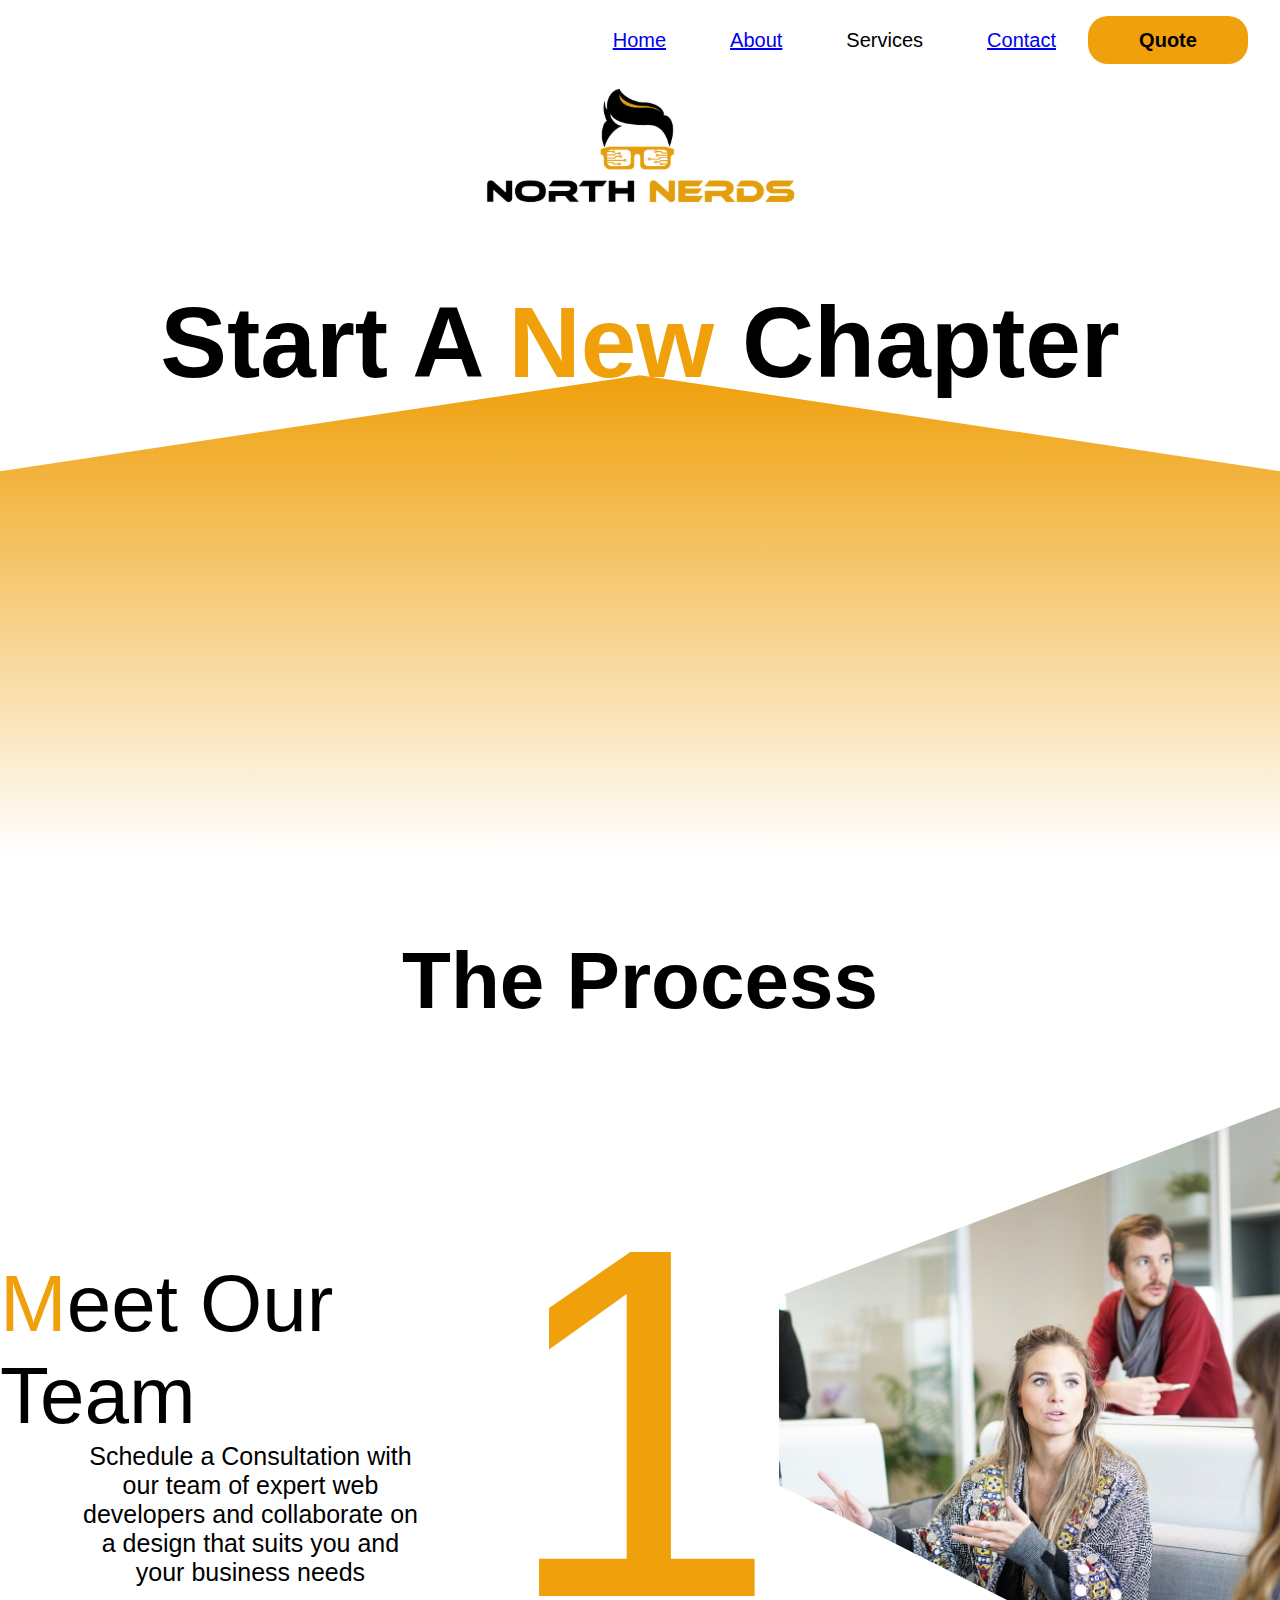
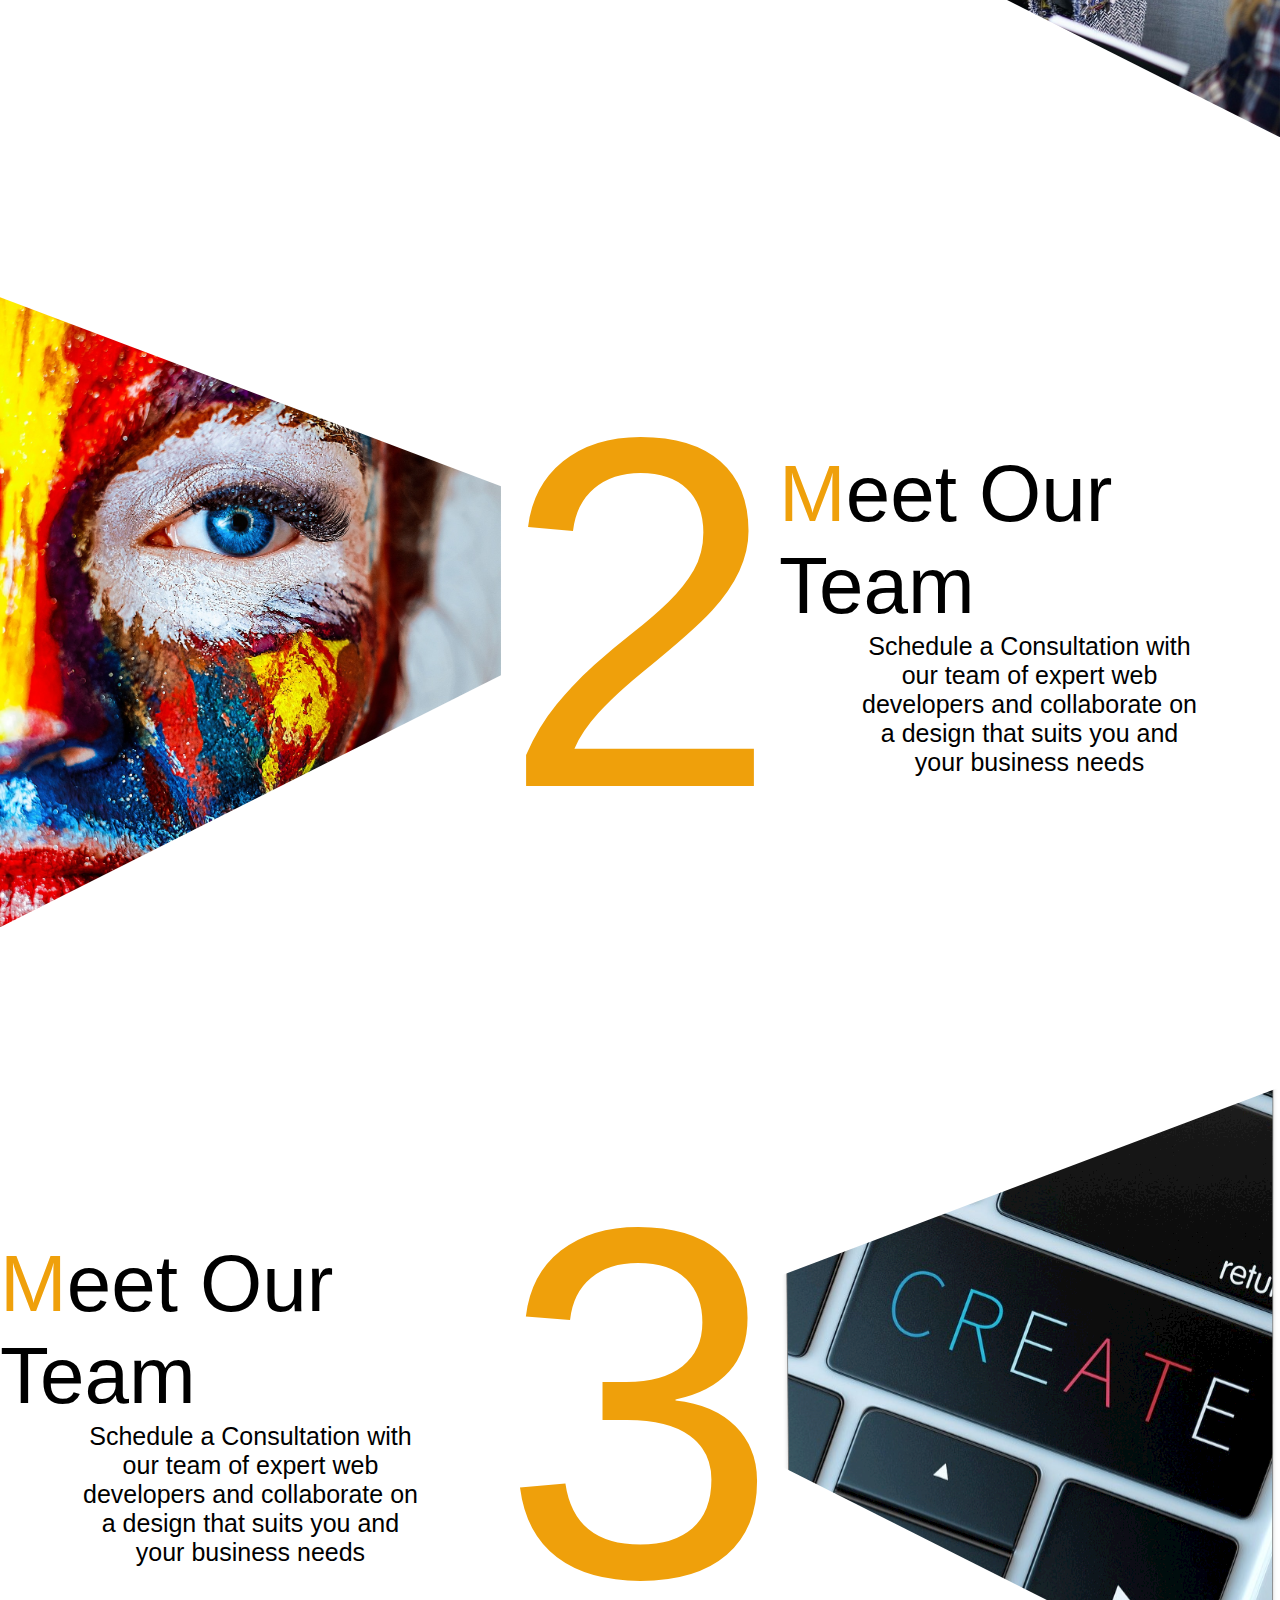
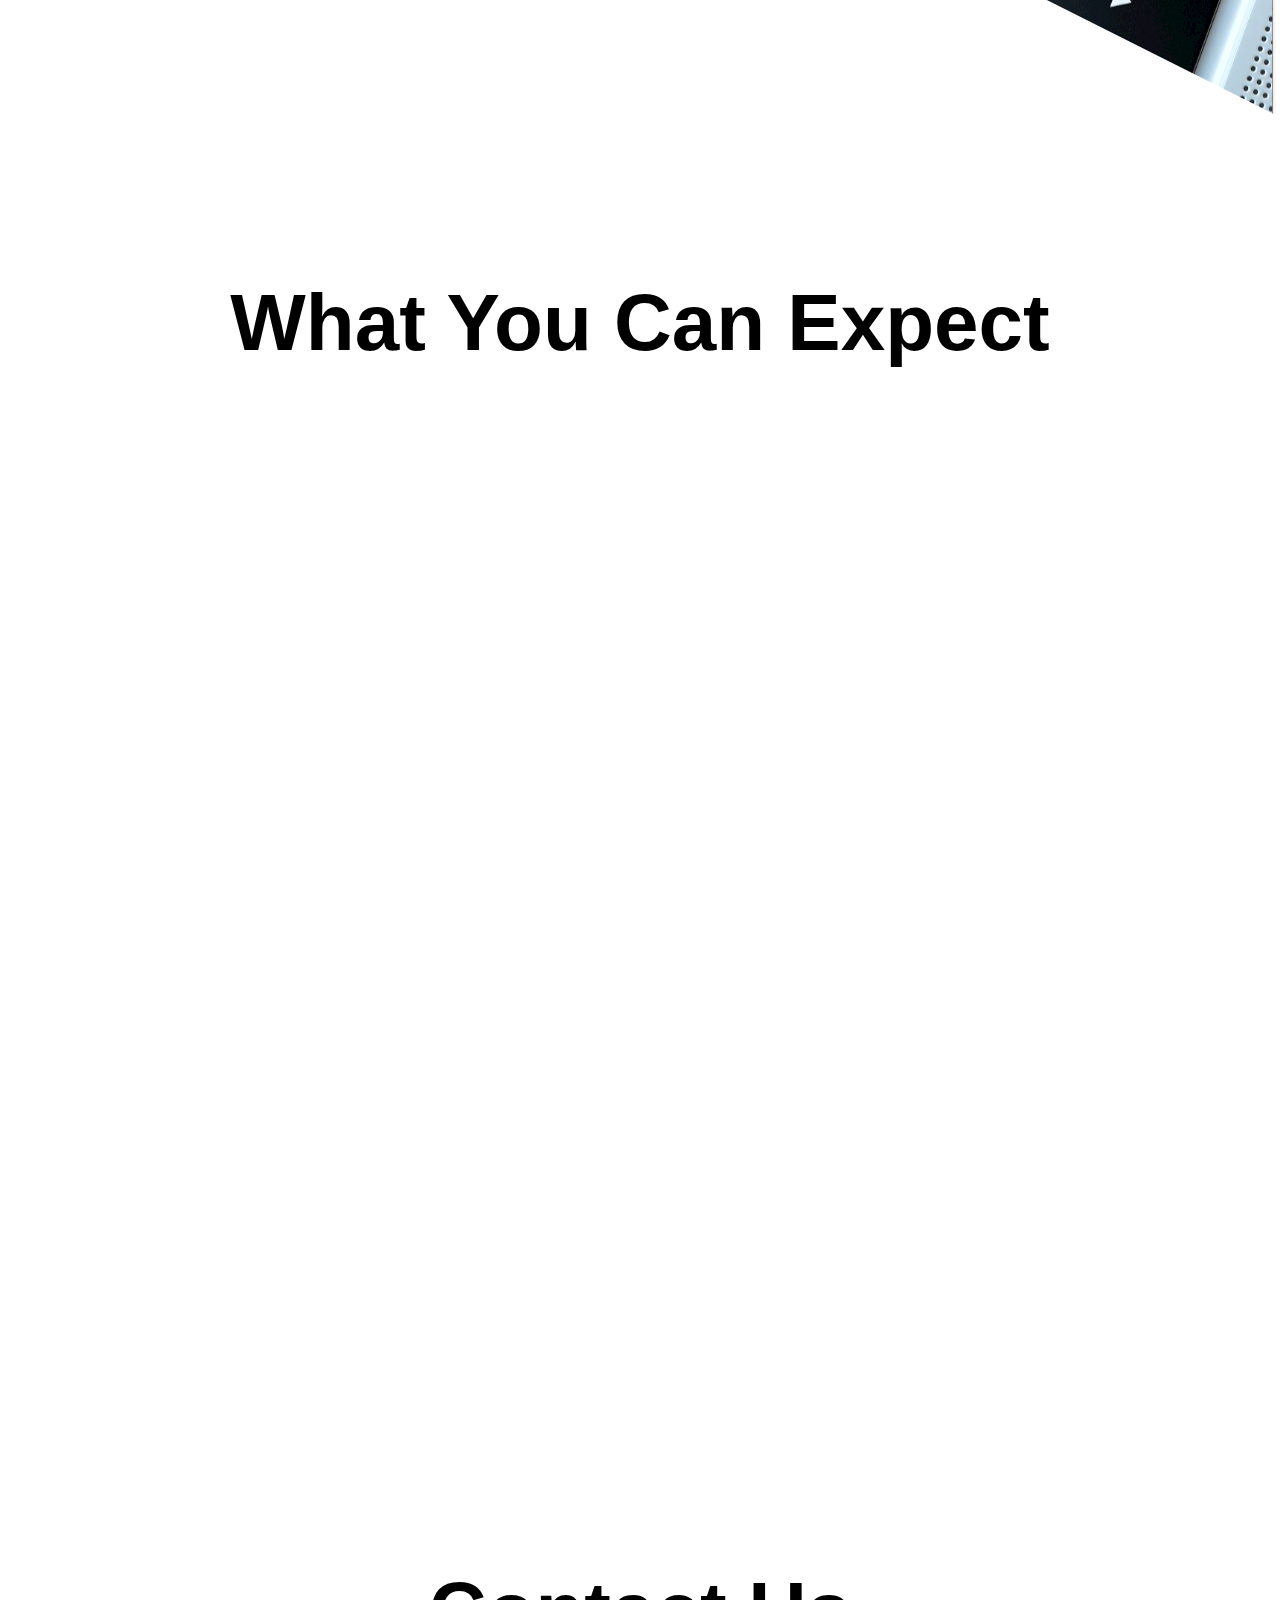
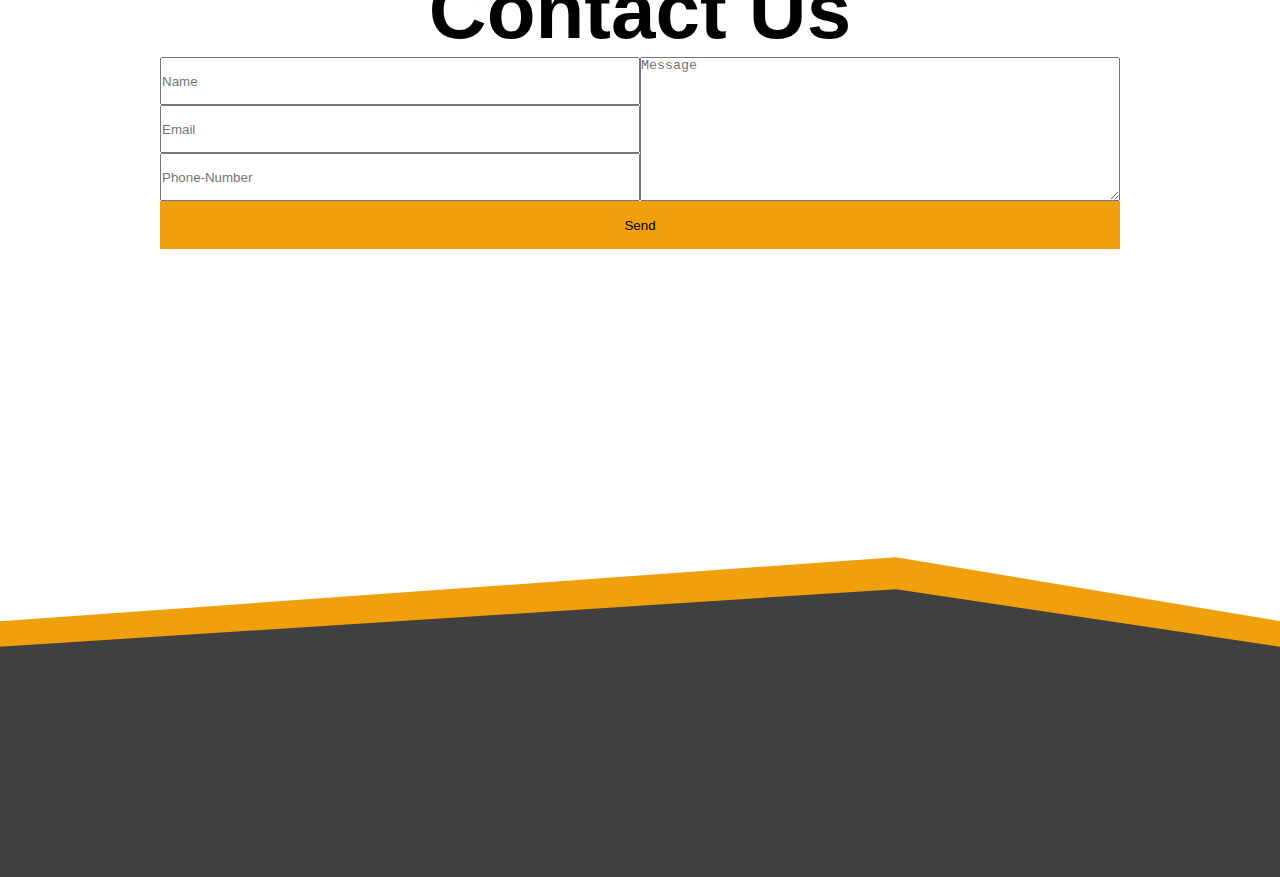
==== index.html @ bbc56eb9 "North Nerds Website Final Version" ====
<!DOCTYPE html>
<html lang="en">
<head>
    <meta charset="UTF-8">
    <meta name="viewport" content="width=device-width, initial-scale=1.0,minimum-scale=1.0">
    <title>North Nerds</title>
    <link rel="stylesheet" href="./css/main.css">
</head>
<body>

    <!-- Modal -->

    <div id="modal">
        <form class="contact-form">
            <div class="contact-container">
                <div class="contact-inputs">
                    <input type="text" placeholder="Name">
                    <input type="email" placeholder="Email">
                    <input type="number" placeholder="Phone-Number">
                </div>
                <textarea class="message-box" placeholder="Message"></textarea>
            </div>
            <button class="send-btn">Send</button>
        </form>
    </div>

    <!-- nav -->
    <nav id="nav">
        <img id="logoX" src="./resources/NorthNerds-Logo-X.svg">
        <ul class="nav-links">
            <a href="./index.html"><li class="nav-link">Home</li></a>
            <a href="/pages/about.html"><li class="nav-link">About</li></a>
            <li class="nav-link">Services</li>
            <a href="/pages/contact.html"><li class="nav-link">Contact</li></a>
            <button id="quote-button">Quote</button>
        </ul>
    </nav>

    
    <!-- Section 1 -->
    <section id="main-section">
        <img src="./resources/North_Nerds_Logo.svg" id="main-logo" alt="logo">
        <h1 id="motto">Start A <span class="orange">New</span> Chapter</h1>
        <div class="devices-bg"></div>
        
    </section>

    <!-- Section 2 -->

    <section id="section-two">
        <h1 class="subhead">The Process</h1>
        <!-- step 1 -->
        <div class="process">
            <div class="steps-info">
                <h1><span class="orange">M</span>eet Our Team</h1>
                <div class="steps-subinfo">
                    <p>Schedule a Consultation with our team of expert web developers and collaborate on a design that suits you and your business needs</p>
                </div>
            </div>
            <h1 class="number">1</h1>
            <div class="step-img-container" id="meet"></div>
        </div>
        <!-- step 2 -->
        <div class="process">
            <div class="step-img-container-reverse" id="design"></div>
            <h1 class="number">2</h1>
            <div class="steps-info">
                <h1><span class="orange">M</span>eet Our Team</h1>
                <div class="steps-subinfo">
                    <p>Schedule a Consultation with our team of expert web developers and collaborate on a design that suits you and your business needs</p>
                </div>
            </div>
        </div>
        <!-- step 3 -->
        <div class="process">
            <div class="steps-info">
                <h1><span class="orange">M</span>eet Our Team</h1>
                <div class="steps-subinfo">
                    <p>Schedule a Consultation with our team of expert web developers and collaborate on a design that suits you and your business needs</p>
                </div>
            </div>
            <h1 class="number">3</h1>
            <div class="step-img-container" id="create"></div>
        </div>
    </section>

    <!-- Section 3 -->

    <section id="section-three">
        <h1 class="subhead">What You Can Expect</h1>
    </section>

    <!-- Section 4 -->
    <section id="section-four">
        <h1 class="subhead">Contact Us</h1>
        <form class="contact-form">
            <div class="contact-container">
                <div class="contact-inputs">
                    <input type="text" placeholder="Name">
                    <input type="email" placeholder="Email">
                    <input type="number" placeholder="Phone-Number">
                </div>
                <textarea class="message-box" placeholder="Message"></textarea>
            </div>
            <button class="send-btn">Send</button>
        </form>
    </section>

    <!-- Footer -->
    <footer>
        <div id="footer-inner">

        </div>
    </footer>

    
    
    <script src="./scripts/script.js"></script>
</body>
</html>
---- css/main.css ----
* {
  box-sizing: border-box;
  margin: 0;
  padding: 0;
}

body {
  overflow-x: hidden;
}

.orange {
  color: #EFA00B;
}

.subhead {
  font: bold 80px sans-serif;
}

#nav {
  width: 100vw;
  display: flex;
  align-items: center;
  justify-content: space-between;
  transition: all 0.2s ease;
}

.nav-links {
  margin-right: 2rem;
  display: flex;
  align-items: center;
  list-style: none;
  transition: all 0.3s ease;
}

.nav-link {
  font: 20px sans-serif;
  margin: 0rem 2rem;
}

#logoX {
  margin-left: 2rem;
  width: 25rem;
  opacity: 0;
  transition: all 0.2s ease;
}

#quote-button {
  width: 10rem;
  height: 3rem;
  background-color: #EFA00B;
  font: bold 20px sans-serif;
  border: none;
  border-radius: 20px;
}

#main-section {
  width: 100vw;
  height: 95vh;
  max-height: 70rem;
  display: flex;
  flex-direction: column;
  align-items: center;
  position: relative;
}

#main-logo {
  width: 20rem;
}

#motto {
  margin: 5rem 0rem;
  font: bold 100px sans-serif;
}

.devices-bg {
  width: 100vw;
  height: 30rem;
  background: linear-gradient(#EFA00B, white);
  clip-path: polygon(0% 20%, 50% 0%, 100% 20%, 100% 100%, 0% 100%);
  position: absolute;
  bottom: 5rem;
  z-index: -1;
}

#section-two {
  width: 100vw;
  display: flex;
  flex-direction: column;
  align-items: center;
}

.process {
  width: 100%;
  display: flex;
  justify-content: space-between;
  align-items: center;
  position: relative;
  margin: 5rem 0rem;
}

.steps-info {
  width: 40%;
  display: flex;
  flex-direction: column;
  align-items: center;
}
.steps-info h1 {
  font: 80px sans-serif;
}

.steps-subinfo {
  width: 70%;
}
.steps-subinfo p {
  font: 25px sans-serif;
  text-align: center;
}

.step-img-container {
  width: 40%;
  height: 70vh;
  clip-path: polygon(0% 30%, 100% 0%, 100% 100%, 0% 60%);
}

#meet {
  background-image: url("/resources/meeting.jpg");
  background-position: center center;
  background-size: cover;
}

#design {
  background-image: url("/resources/makeup.jpg");
  background-position: center 30%;
  background-size: cover;
}

#create {
  background-image: url("/resources/create.svg");
  background-position: center 30%;
  background-size: cover;
}

.step-img-container-reverse {
  width: 40%;
  height: 70vh;
  clip-path: polygon(0% 0%, 100% 30%, 100% 60%, 0% 100%);
  background-image: url("/resources/meeting.jpg");
  background-position: center center;
  background-size: cover;
}

.number {
  font: 500px sans-serif;
  color: #EFA00B;
}

#section-three {
  width: 100vw;
  height: 100vh;
  display: flex;
  flex-direction: column;
  align-items: center;
  margin: 5rem 0rem;
}

#section-four {
  width: 100vw;
  height: 100vh;
  display: flex;
  flex-direction: column;
  align-items: center;
  justify-content: center;
}

.contact-form {
  display: flex;
  flex-direction: column;
}

.contact-container {
  display: flex;
}

.contact-inputs {
  display: flex;
  flex-direction: column;
}
.contact-inputs input {
  width: 30rem;
  height: 3rem;
}

.message-box {
  width: 30rem;
}

.send-btn {
  height: 3rem;
  background-color: #EFA00B;
  border: none;
}

footer {
  width: 100vw;
  height: 20rem;
  clip-path: polygon(0% 20%, 70% 0%, 100% 20%, 100% 100%, 0% 100%);
  background-color: #EFA00B;
  display: flex;
  align-items: flex-end;
}

#footer-inner {
  width: 100vw;
  height: 18rem;
  clip-path: polygon(0% 20%, 70% 0%, 100% 20%, 100% 100%, 0% 100%);
  background-color: #404040;
}

#modal {
  width: 100vw;
  height: 100vh;
  display: none;
  justify-content: center;
  align-items: center;
  background-color: rgba(0, 0, 0, 0.4);
  position: fixed;
  z-index: 100;
}

/*# sourceMappingURL=main.css.map */
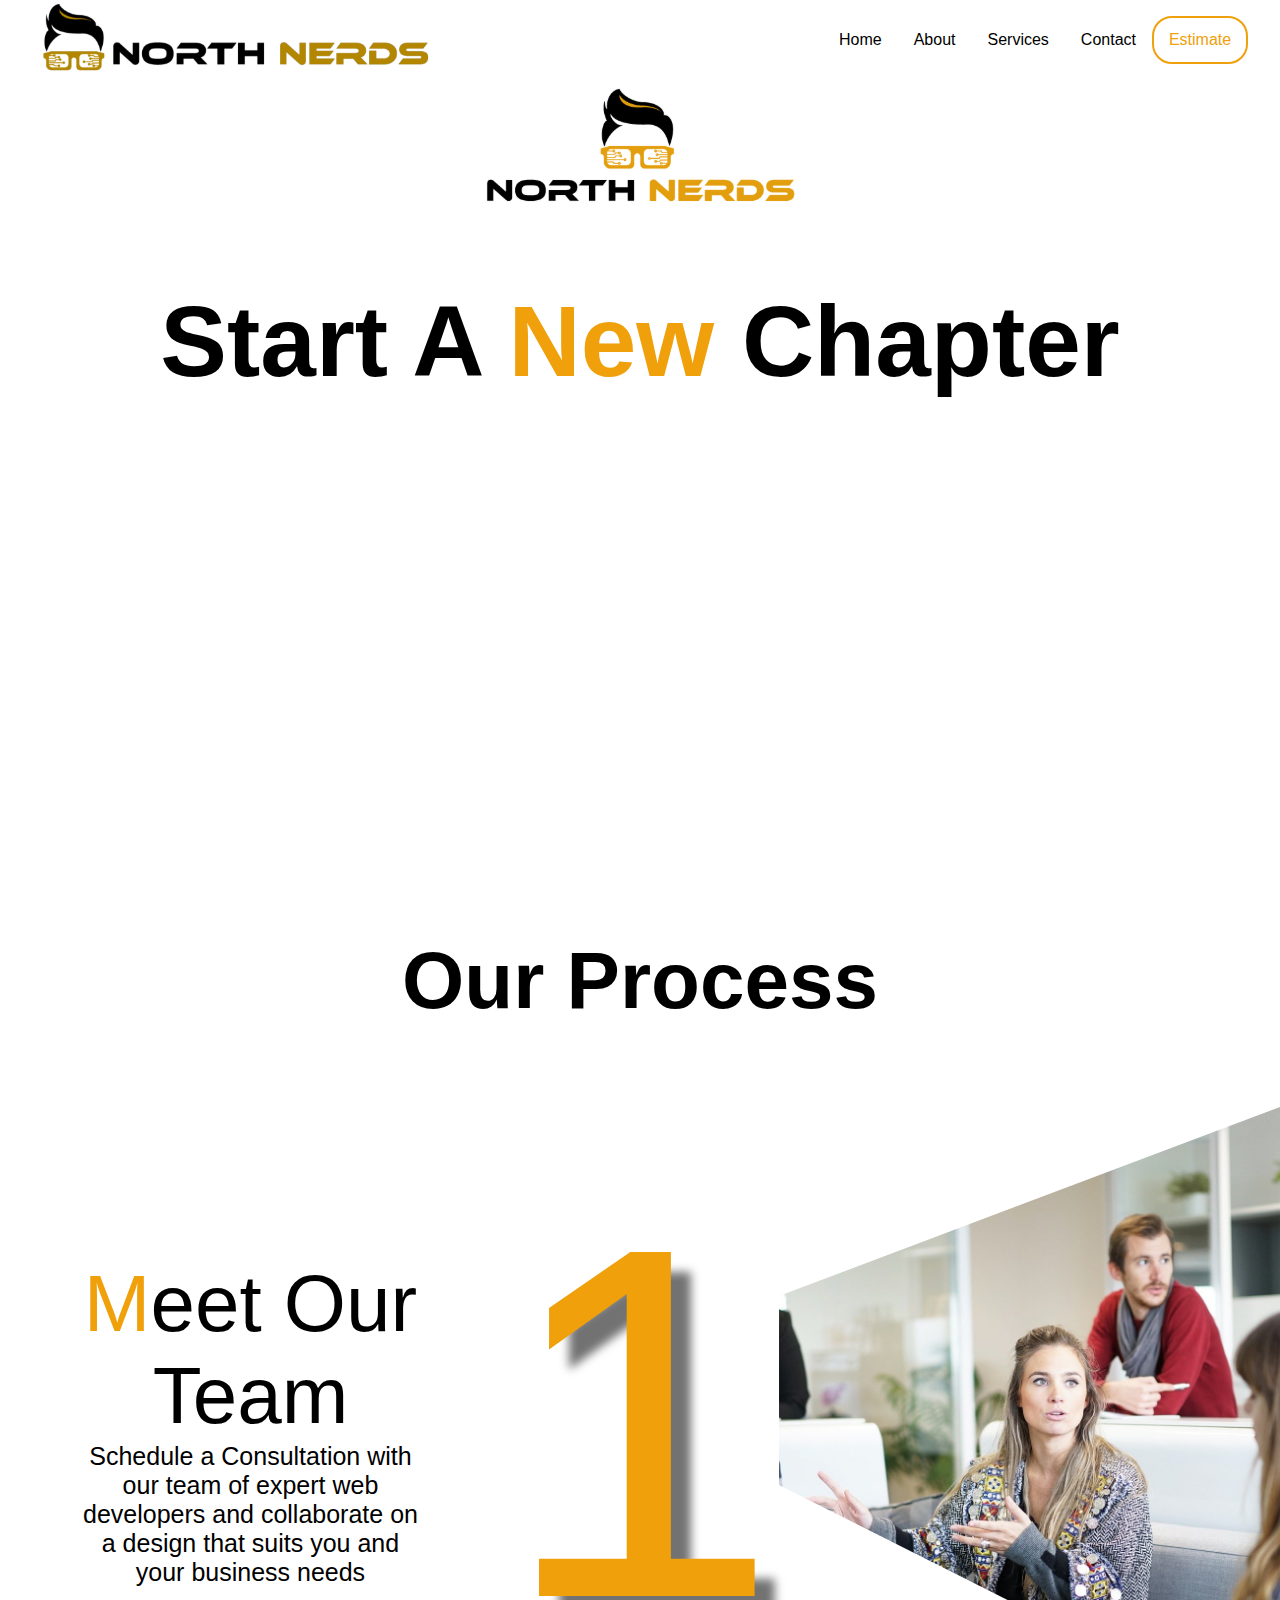
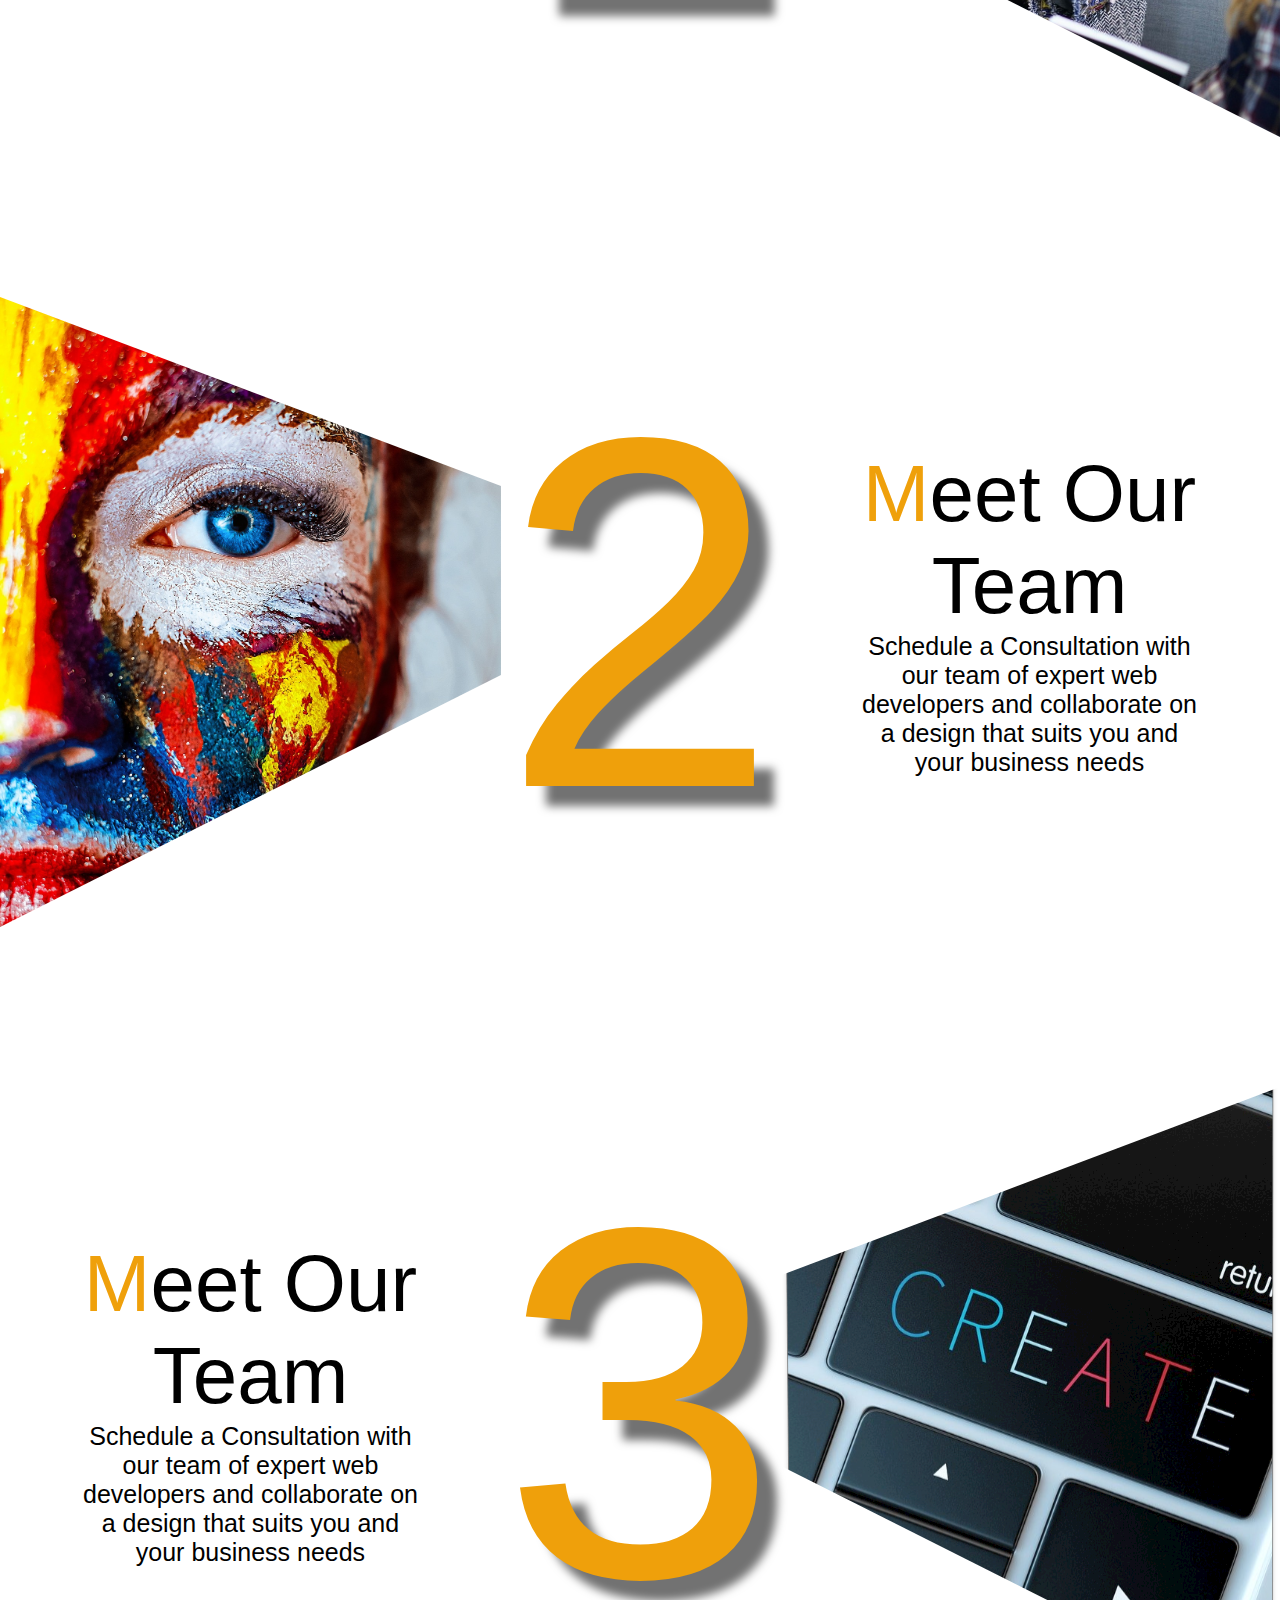
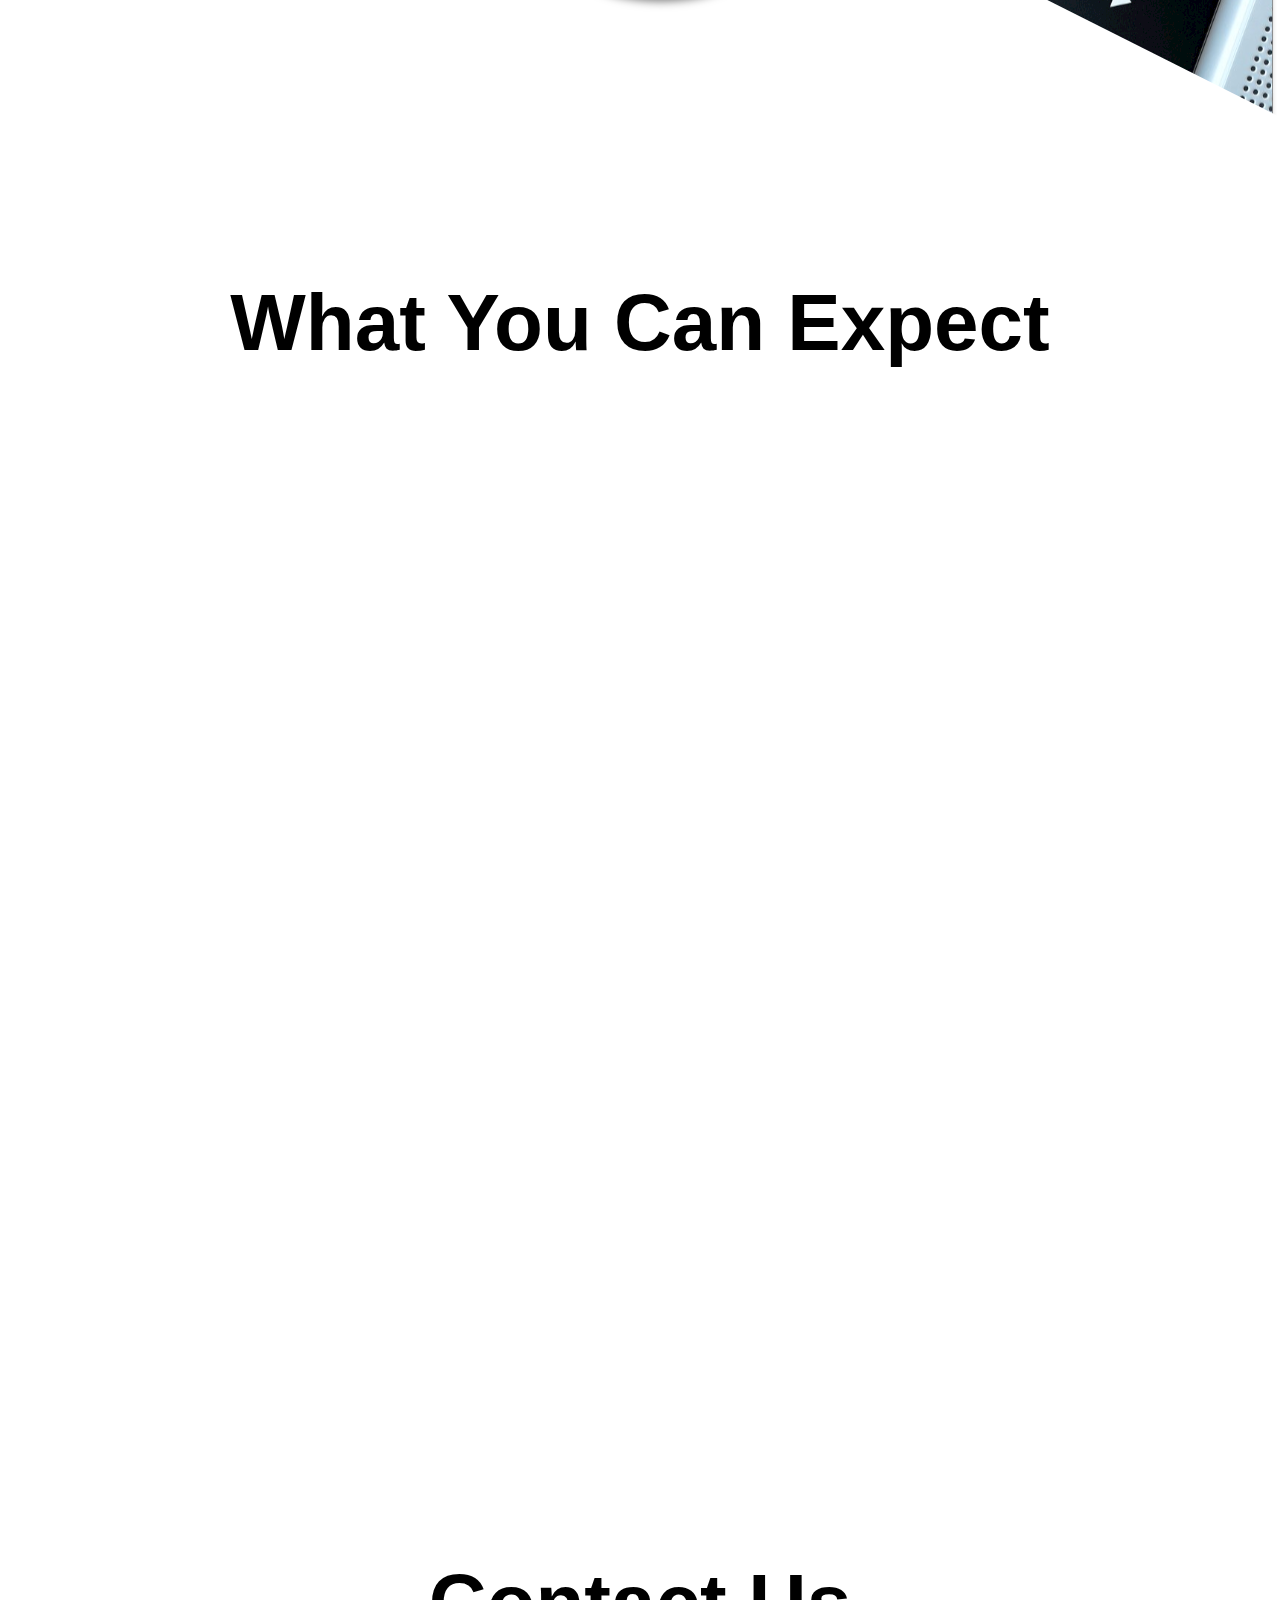
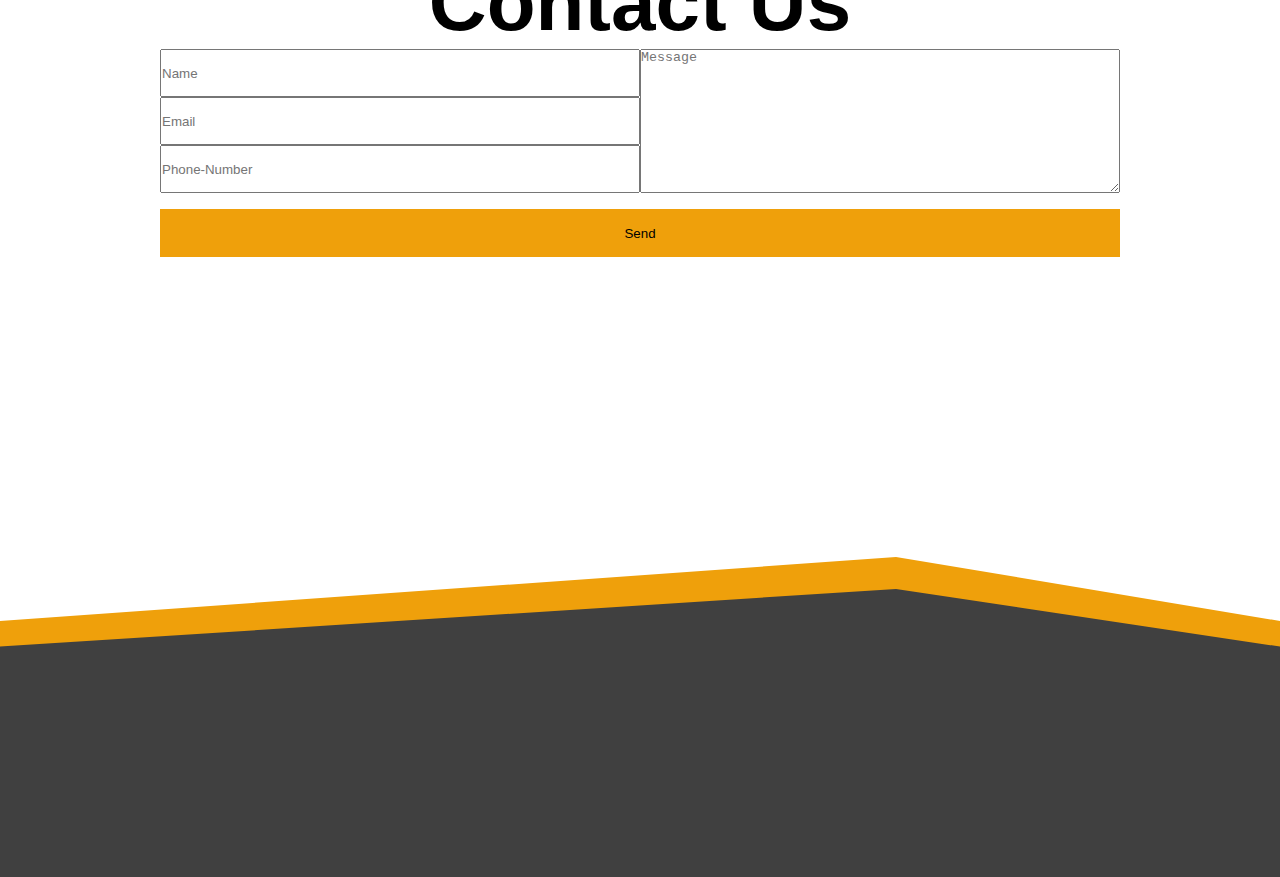
==== commit 023991b5: "more work on north enrds site" ====
--- a/index.html
+++ b/index.html
@@ -11,7 +11,7 @@
     <!-- Modal -->
 
     <div id="modal">
-        <form class="contact-form">
+        <form method="POST" action="" class="contact-form" id="modal-form">
             <div class="contact-container">
                 <div class="contact-inputs">
                     <input type="text" placeholder="Name">
@@ -30,25 +30,34 @@
         <ul class="nav-links">
             <a href="./index.html"><li class="nav-link">Home</li></a>
             <a href="/pages/about.html"><li class="nav-link">About</li></a>
-            <li class="nav-link">Services</li>
+            <li class="nav-link" id="services">Services
+                <ul id="services-sub-menu">
+                    <div id="arrow"></div>
+                    <a href="/pages/custom-websites.html"><li>Custom Websites</li></a>
+                    <a href="/pages/template-websites.html"><li>Template Websites</li></a>
+                    <a href="/pages/custom-websites.html"><li>General Services</li></a>
+                    <a href="/pages/custom-websites.html"><li>Custom Websites</li></a>
+                    
+                </ul>
+            </li>
             <a href="/pages/contact.html"><li class="nav-link">Contact</li></a>
-            <button id="quote-button">Quote</button>
+            <button id="quote-button">Estimate</button>
         </ul>
     </nav>
+
+
 
     
     <!-- Section 1 -->
     <section id="main-section">
         <img src="./resources/North_Nerds_Logo.svg" id="main-logo" alt="logo">
         <h1 id="motto">Start A <span class="orange">New</span> Chapter</h1>
-        <div class="devices-bg"></div>
-        
     </section>
 
     <!-- Section 2 -->
 
     <section id="section-two">
-        <h1 class="subhead">The Process</h1>
+        <h1 class="subhead">Our Process</h1>
         <!-- step 1 -->
         <div class="process">
             <div class="steps-info">
--- a/css/main.css
+++ b/css/main.css
@@ -16,8 +16,17 @@
   font: bold 80px sans-serif;
 }
 
+@keyframes rise {
+  0% {
+    box-shadow: 0px 0px 0px #404040;
+  }
+  100% {
+    box-shadow: 0px 25px 10px #404040;
+  }
+}
 #nav {
   width: 100vw;
+  height: 5rem;
   display: flex;
   align-items: center;
   justify-content: space-between;
@@ -31,32 +40,70 @@
   list-style: none;
   transition: all 0.3s ease;
 }
+.nav-links a {
+  text-decoration: none;
+  color: black;
+}
 
 .nav-link {
-  font: 20px sans-serif;
-  margin: 0rem 2rem;
+  font: 16px sans-serif;
+  margin: 0rem 1rem;
 }
 
 #logoX {
   margin-left: 2rem;
   width: 25rem;
-  opacity: 0;
   transition: all 0.2s ease;
 }
 
 #quote-button {
-  width: 10rem;
+  width: 6rem;
   height: 3rem;
-  background-color: #EFA00B;
-  font: bold 20px sans-serif;
-  border: none;
+  border: 2px solid #EFA00B;
+  font: 400 16px sans-serif;
   border-radius: 20px;
+  color: #EFA00B;
+  background-color: white;
+  cursor: pointer;
+}
+#quote-button:focus {
+  outline: none;
+}
+
+#services {
+  position: relative;
+  cursor: pointer;
+}
+
+#services-sub-menu {
+  width: 15rem;
+  padding: 1rem;
+  display: none;
+  flex-direction: column;
+  background-color: #EFA00B;
+  list-style: none;
+  position: absolute;
+  z-index: 3;
+  top: 100%;
+  margin-top: 1.5rem;
+  border-radius: 20px;
+}
+
+#arrow {
+  width: 2rem;
+  height: 1rem;
+  clip-path: polygon(50% 0%, 100% 100%, 0% 100%);
+  background-color: #EFA00B;
+  position: absolute;
+  top: -0.9rem;
+  transform: translateX(50%);
 }
 
 #main-section {
   width: 100vw;
   height: 95vh;
   max-height: 70rem;
+  min-height: 50rem;
   display: flex;
   flex-direction: column;
   align-items: center;
@@ -72,16 +119,6 @@
   font: bold 100px sans-serif;
 }
 
-.devices-bg {
-  width: 100vw;
-  height: 30rem;
-  background: linear-gradient(#EFA00B, white);
-  clip-path: polygon(0% 20%, 50% 0%, 100% 20%, 100% 100%, 0% 100%);
-  position: absolute;
-  bottom: 5rem;
-  z-index: -1;
-}
-
 #section-two {
   width: 100vw;
   display: flex;
@@ -106,6 +143,7 @@
 }
 .steps-info h1 {
   font: 80px sans-serif;
+  text-align: center;
 }
 
 .steps-subinfo {
@@ -123,35 +161,27 @@
 }
 
 #meet {
-  background-image: url("/resources/meeting.jpg");
-  background-position: center center;
-  background-size: cover;
+  background: url("/resources/meeting.jpg") center center/cover;
 }
 
 #design {
-  background-image: url("/resources/makeup.jpg");
-  background-position: center 30%;
-  background-size: cover;
+  background: url("/resources/makeup.jpg") center 30%/cover;
 }
 
 #create {
-  background-image: url("/resources/create.svg");
-  background-position: center 30%;
-  background-size: cover;
+  background: url("/resources/create.svg") center 30%/cover;
 }
 
 .step-img-container-reverse {
   width: 40%;
   height: 70vh;
   clip-path: polygon(0% 0%, 100% 30%, 100% 60%, 0% 100%);
-  background-image: url("/resources/meeting.jpg");
-  background-position: center center;
-  background-size: cover;
 }
 
 .number {
   font: 500px sans-serif;
   color: #EFA00B;
+  text-shadow: 20px 20px 10px #727272;
 }
 
 #section-three {
@@ -168,8 +198,8 @@
   height: 100vh;
   display: flex;
   flex-direction: column;
-  align-items: center;
   justify-content: center;
+  align-items: center;
 }
 
 .contact-form {
@@ -195,6 +225,7 @@
 }
 
 .send-btn {
+  margin-top: 1rem;
   height: 3rem;
   background-color: #EFA00B;
   border: none;
@@ -227,4 +258,25 @@
   z-index: 100;
 }
 
+#package-container {
+  width: 100vw;
+  height: calc(100vh - 5rem);
+  display: flex;
+  justify-content: space-evenly;
+  align-items: center;
+}
+
+.package {
+  width: 20rem;
+  height: 35rem;
+  max-height: 35rem;
+  display: flex;
+  flex-direction: column;
+  align-items: center;
+  padding: 1rem;
+  border: solid 1px grey;
+  border-radius: 20px;
+  animation: rise 1s forwards;
+}
+
 /*# sourceMappingURL=main.css.map */
